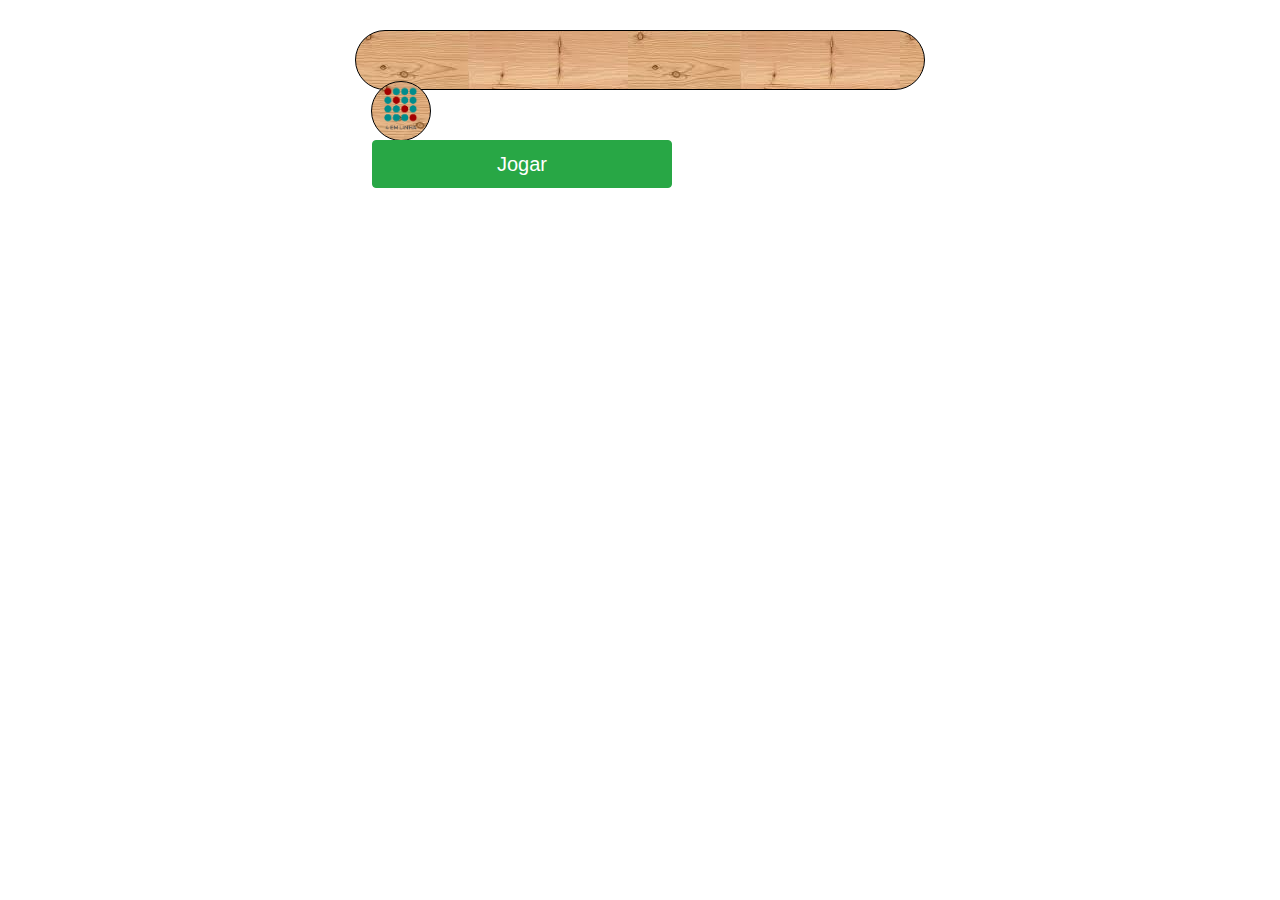
==== index.html @ 7117e545 "Front-end" ====
<!DOCTYPE html>
<html lang="pt-br">
<head>
    <meta charset="UTF-8">
    <meta name="viewport" content="width=device-width, initial-scale=1, shrink-to-fit=no">
    
    <link rel="stylesheet" href="css/bootstrap.min.css">
    <link rel="stylesheet" href="css/estilo.css">

    <title>4 EM LINHAS</title>
</head>


<body>
	<div class="container inteiro">
		<div class="row align-items-center">
			<div class="col-lg-6 offset-3 fundo">
				<div class="conteudo">
					<img src="img/logo.png" class="img-fluid rounded mx-auto d-block" alt="Responsive image" height="350px" width="300px">
					<a href="escolha-dificuldade.html">
						<button type="button" class="btn btn-success rounded mx-auto d-block btn-lg">Jogar</button>
					</a>
				</div>
			</div>
		</div>
	</div>

	<script src="bootstrap/js/jquery-3.2.1.min.js"></script>
  	<script src="bootstrap/js/popper.min.js"></script>
  	<script src="bootstrap/js/bootstrap.min.js"></script>
</body>
</html>
---- css/estilo.css ----
.fundo
{
	background-image: url("../img/fundo.png");
	margin-top: 30px;
	height: 570px;
	border-radius: 10px;
}

.conteudo
{
	margin-top: 50px;
}

button
{
	width: 300px;
}

a:hover {
text-decoration:underline;
}

.dificuldade button
{
	margin-top: 50px;
}

.botoes
{
	margin-top: 60px;
}

h2
{
	color:white;
	margin-top: 50px;
	margin-left: 50px;
}

.row div {
	background-image: url("../img/fundo.png");
  float: left;
  width: 60px;
  height: 60px;
  border: 1px solid #000;
  text-align: center;
  border-radius: 60px;
  margin-bottom: 8px;
}

.tabuleiro
{
	background: black;
	margin-left: 30px;
	margin-top: 19px;
	border: 3px solid #000;
	width: 490px;
	height: 541px;
	border-radius: 5px;
	cursor: pointer;
	float: left;
}
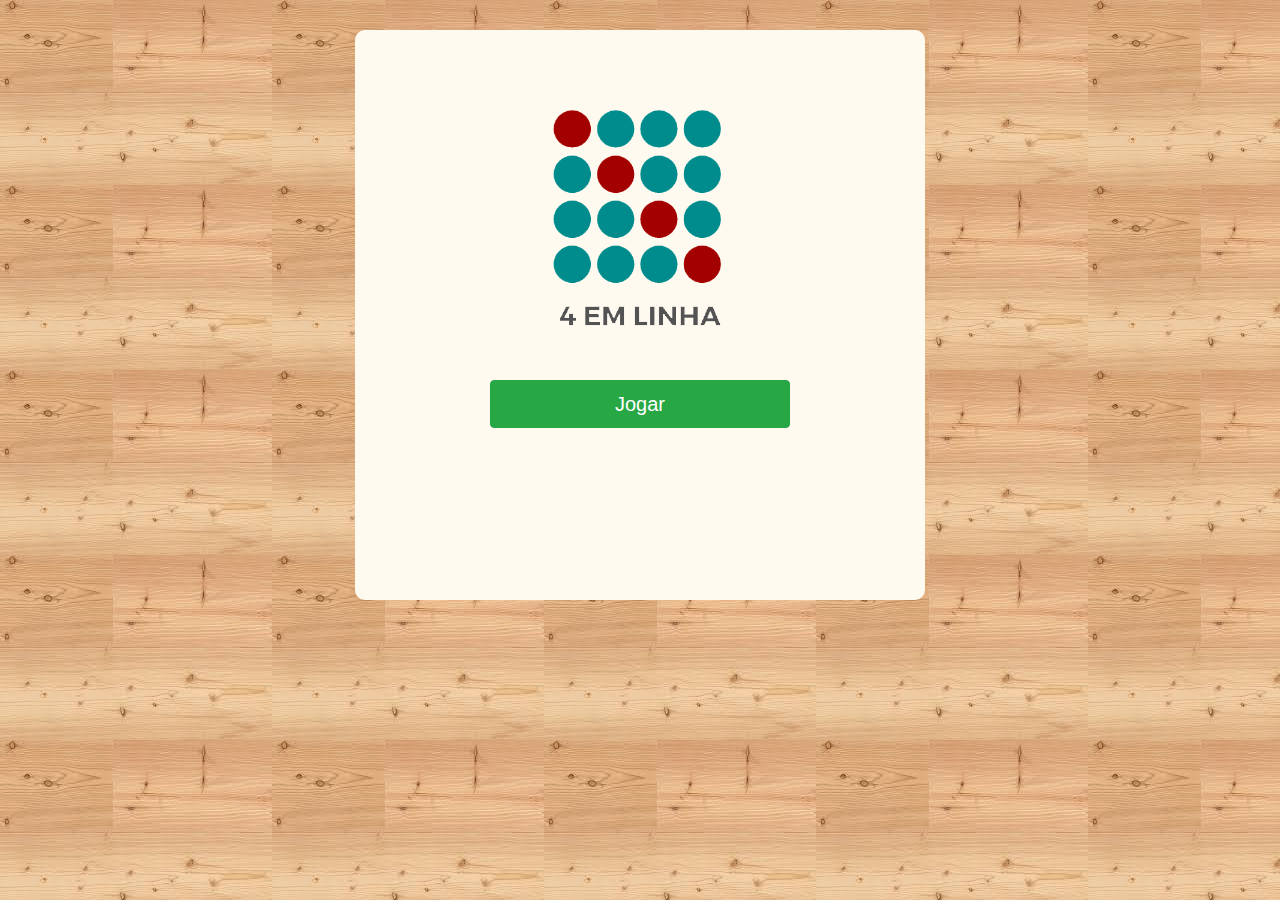
==== commit 9d04605d: "Correção" ====
--- a/index.html
+++ b/index.html
@@ -3,7 +3,7 @@
 <head>
     <meta charset="UTF-8">
     <meta name="viewport" content="width=device-width, initial-scale=1, shrink-to-fit=no">
-    
+
     <link rel="stylesheet" href="css/bootstrap.min.css">
     <link rel="stylesheet" href="css/estilo.css">
 
@@ -12,21 +12,21 @@
 
 
 <body>
-	<div class="container inteiro">
-		<div class="row align-items-center">
-			<div class="col-lg-6 offset-3 fundo">
-				<div class="conteudo">
-					<img src="img/logo.png" class="img-fluid rounded mx-auto d-block" alt="Responsive image" height="350px" width="300px">
-					<a href="escolha-dificuldade.html">
-						<button type="button" class="btn btn-success rounded mx-auto d-block btn-lg">Jogar</button>
-					</a>
-				</div>
-			</div>
-		</div>
+	<div class="container paginaInicial">
+    <div class="row">
+      <div class="col-lg-6 offset-3 fundo">
+        <div class="conteudo">
+          <img src="img/logo.png" class="img-fluid rounded mx-auto d-block" alt="Responsive image" height="350px" width="300px">
+          <a href="escolha-dificuldade.html">
+            <button type="button" class="btn btn-success rounded mx-auto d-block btn-lg">Jogar</button>
+          </a>
+        </div>
+      </div>
+    </div>
 	</div>
 
 	<script src="bootstrap/js/jquery-3.2.1.min.js"></script>
   	<script src="bootstrap/js/popper.min.js"></script>
   	<script src="bootstrap/js/bootstrap.min.js"></script>
 </body>
-</html>+</html>
--- a/css/estilo.css
+++ b/css/estilo.css
@@ -1,62 +1,62 @@
-.fundo
-{
+/*Estilos necessario para todas as páginas */
+body{
 	background-image: url("../img/fundo.png");
-	margin-top: 30px;
-	height: 570px;
-	border-radius: 10px;
 }
 
-.conteudo
-{
+.fundo{
+		background-color: #FFFAF0;
+		margin-top: 30px;
+		height: 570px;
+		border-radius: 10px;
+}
+
+button{
+	width: 300px;
+}
+
+/*Estilos necessario para a página inicial */
+.paginaInicial img{
 	margin-top: 50px;
 }
 
-button
-{
-	width: 300px;
+/*Estilos necessario para a página de dificuldade */
+.conteudoDificuldade{
+	margin-top: 60px;
 }
 
-a:hover {
-text-decoration:underline;
-}
-
-.dificuldade button
-{
+.paginaDificuldade button{
 	margin-top: 50px;
 }
 
-.botoes
-{
-	margin-top: 60px;
-}
-
-h2
-{
-	color:white;
-	margin-top: 50px;
+.paginaDificuldade h2{
 	margin-left: 50px;
 }
 
-.row div {
-	background-image: url("../img/fundo.png");
-  float: left;
-  width: 60px;
-  height: 60px;
-  border: 1px solid #000;
-  text-align: center;
-  border-radius: 60px;
-  margin-bottom: 8px;
+/*Estilos necessarios para página de jogo*/
+
+.line-0{
+	margin-top: 5px;
 }
 
-.tabuleiro
-{
+.linha div {
+	background: white;
+	//background-image: url("../img/fundo.png");
+  float: left;
+  width: 55px;
+  height: 55px;
+  border: 2px solid #000;
+  border-radius: 60px;
+  margin: 2px;
+}
+
+.tabuleiro{
 	background: black;
-	margin-left: 30px;
-	margin-top: 19px;
-	border: 3px solid #000;
-	width: 490px;
-	height: 541px;
-	border-radius: 5px;
+	margin-left: 10px;
+	margin-top: 40px;
+	border: 4px solid #000;
+	width: 510px;
+	height: 490px;
+	border-radius: 10px;
 	cursor: pointer;
 	float: left;
-}+}
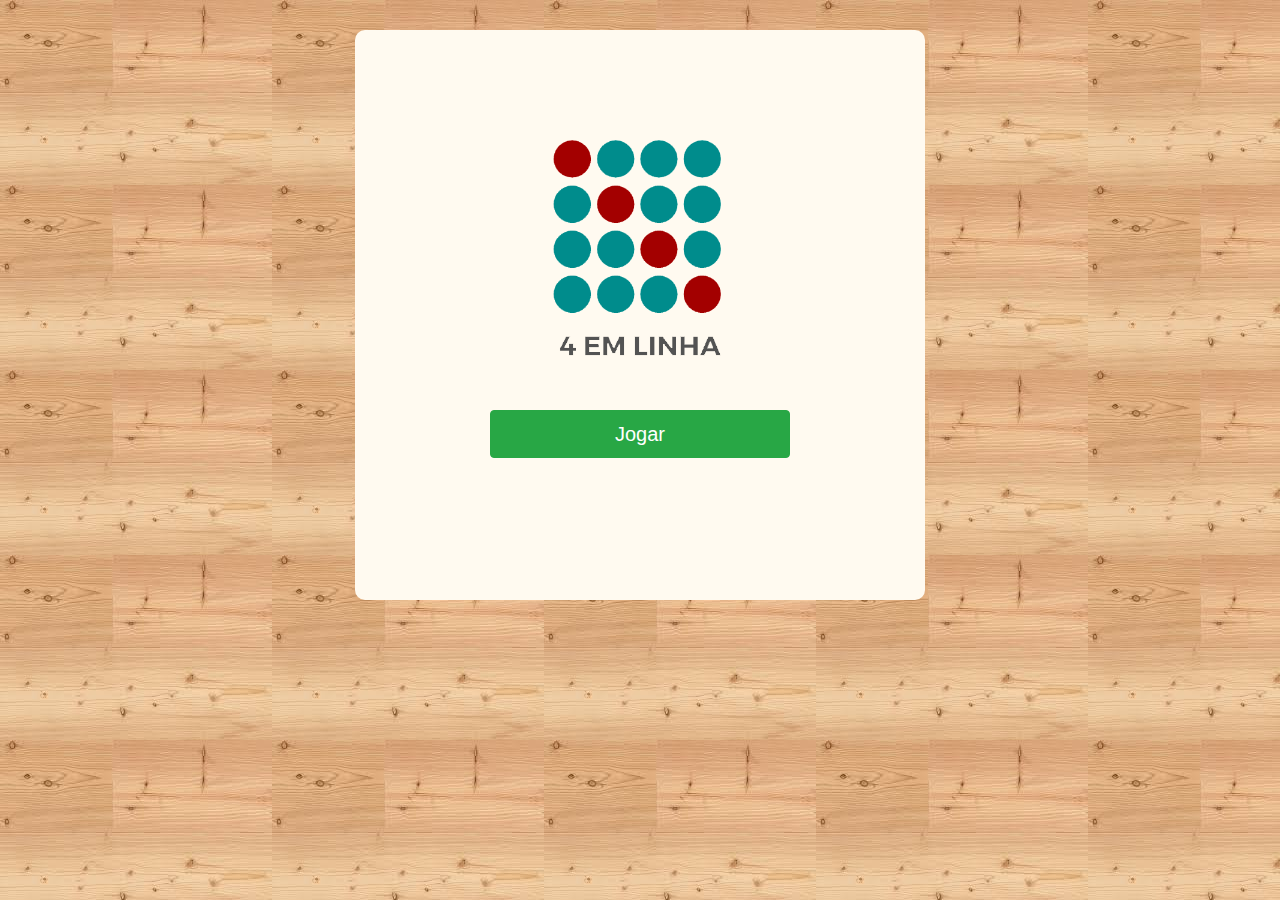
==== commit 64dbeaff: "Fix importação de arquivos" ====
--- a/index.html
+++ b/index.html
@@ -25,8 +25,8 @@
     </div>
 	</div>
 
-	<script src="bootstrap/js/jquery-3.2.1.min.js"></script>
-  	<script src="bootstrap/js/popper.min.js"></script>
-  	<script src="bootstrap/js/bootstrap.min.js"></script>
+	<script src="js/jquery-3.2.1.min.js"></script>
+  	<script src="js/popper.min.js"></script>
+  	<script src="js/bootstrap.min.js"></script>
 </body>
 </html>
--- a/css/estilo.css
+++ b/css/estilo.css
@@ -1,3 +1,8 @@
+@font-face {
+		font-family: "fonteJogo";
+		src: url("../font/AgentOrange.woff");
+}
+
 /*Estilos necessario para todas as páginas */
 body{
 	background-image: url("../img/fundo.png");
@@ -10,13 +15,62 @@
 		border-radius: 10px;
 }
 
-button{
-	width: 300px;
+.modal-body{
+	height: 500px;
+	font-family: "fonteJogo";
+	border: 10px solid black;
+}
+
+#voceGanhou{
+	display: none;
+	color: #2E8B57;
+	margin-top: 30px;
+}
+
+#vocePerdeu{
+	display: none;
+	color: red;
+	margin-top: 30px;
+}
+
+#voceEmpatou{
+	display: none;
+	color: blue;
+	margin-top: 30px;
+}
+
+.imgModal{
+	margin-top: 30px;
+	width:100%;
+	height:0;
+	padding-bottom:56%;
+	position:relative;"
+}
+
+.botoesModal{
+	margin-top: 40px;
+}
+
+#btnInicio{
+	margin-left: auto;
+	margin-right: 60px;
+}
+
+#btnRestart{
+	margin-right: auto;
+}
+
+a:hover{
+	text-decoration: none;
 }
 
 /*Estilos necessario para a página inicial */
 .paginaInicial img{
-	margin-top: 50px;
+	margin-top: 80px;
+}
+
+.paginaInicial button{
+	width: 300px;
 }
 
 /*Estilos necessario para a página de dificuldade */
@@ -32,31 +86,188 @@
 	margin-left: 50px;
 }
 
+.paginaDificuldade button{
+	width: 300px;
+}
+
+
 /*Estilos necessarios para página de jogo*/
-
-.line-0{
-	margin-top: 5px;
-}
-
-.linha div {
+.fundoTabuleiro{
+	border: 10px solid red;
+}
+
+.vezComputador{
+	margin-top: 80px;
+	margin-right: 30px;
+}
+
+.fundoComputador{
+	padding-right: 10px;
+	padding-left: 10px;
+	background: #FFFAF0;
+	border: 4px solid #FFFAF0;
+	border-radius: 10px;
+}
+
+.vezPessoa{
+	margin-top: 80px;
+	margin-left: 30px;
+}
+
+.fundoPessoa{
+	padding-right: 10px;
+	padding-left: 10px;
+	background: #FFFAF0;
+	border: 4px solid #FFFAF0;
+	border-radius: 10px;
+}
+
+.imagensBola{
+	margin-left: 10px;
+}
+
+.peca {
 	background: white;
-	//background-image: url("../img/fundo.png");
-  float: left;
-  width: 55px;
-  height: 55px;
-  border: 2px solid #000;
-  border-radius: 60px;
-  margin: 2px;
+	/*background-image: url("../img/fundo.png");*/
+	float: left;
+	width: 80px;
+	height: 80px;
+	border: 2px solid #000;
+	border-radius: 60px;
+	margin: 2px;
+	cursor: pointer;
+	z-index: 5;
 }
 
 .tabuleiro{
-	background: black;
-	margin-left: 10px;
-	margin-top: 40px;
-	border: 4px solid #000;
-	width: 510px;
-	height: 490px;
+	background: #354f9b47;
+	margin-top: 50px;
+	padding-left: 20px;
+	border: 4px solid #696969;
+	width: 640px;
+	height: 530px;
 	border-radius: 10px;
-	cursor: pointer;
-	float: left;
-}
+}
+
+.bolinhaDesce0{
+	position: absolute;
+	display: none;
+	background-color: #008b8b;
+	float: left;
+	width: 80px;
+	height: 80px;
+	border: 2px solid #000;
+	border-radius: 60px;
+	margin: 2px;
+	margin-right: 50px;
+	margin-bottom: 50px;
+	cursor: pointer;
+	//z-index: 0;
+}
+
+.bolinhaDesce1
+{
+	position: absolute;
+	display: none;
+	background-color: #008b8b;
+	float: left;
+	width: 80px;
+	height: 80px;
+	border: 2px solid #000;
+	border-radius: 60px;
+	margin: 2px;
+	margin-left: 86px;
+	margin-bottom: 50px;
+	cursor: pointer;
+	//z-index: 0;
+}
+
+.bolinhaDesce2
+{
+	position: absolute;
+	display: none;
+	background-color: #008b8b;
+	float: left;
+	width: 80px;
+	height: 80px;
+	border: 2px solid #000;
+	border-radius: 60px;
+	margin: 2px;
+	margin-left: 170px;
+	margin-bottom: 50px;
+	cursor: pointer;
+	//z-index: 0;
+}
+
+.bolinhaDesce3
+{
+	position: absolute;
+	display: none;
+	background-color: #008b8b;
+	float: left;
+	width: 80px;
+	height: 80px;
+	border: 2px solid #000;
+	border-radius: 60px;
+	margin: 2px;
+	margin-left: 254px;
+	margin-bottom: 50px;
+	cursor: pointer;
+	//z-index: 0;
+}
+
+.bolinhaDesce4
+{
+	position: absolute;
+	display: none;
+	background-color: #008b8b;
+	float: left;
+	width: 80px;
+	height: 80px;
+	border: 2px solid #000;
+	border-radius: 60px;
+	margin: 2px;
+	margin-left: 338px;
+	margin-bottom: 50px;
+	cursor: pointer;
+	//z-index: 0;
+}
+
+.bolinhaDesce5
+{
+	position: absolute;
+	display: none;
+	background-color: #008b8b;
+	float: left;
+	width: 80px;
+	height: 80px;
+	border: 2px solid #000;
+	border-radius: 60px;
+	margin: 2px;
+	margin-left: 422px;
+	margin-bottom: 50px;
+	cursor: pointer;
+	//z-index: 0;
+}
+
+.bolinhaDesce6
+{
+	position: absolute;
+	display: none;
+	background-color: #008b8b;
+	float: left;
+	width: 80px;
+	height: 80px;
+	border: 2px solid #000;
+	border-radius: 60px;
+	margin: 2px;
+	margin-left: 506px;
+	margin-bottom: 50px;
+	cursor: pointer;
+	//z-index: 0;
+}
+
+//Estilos necessarios modal
+#quemGanhou{
+			margin-top: 100px;
+}
